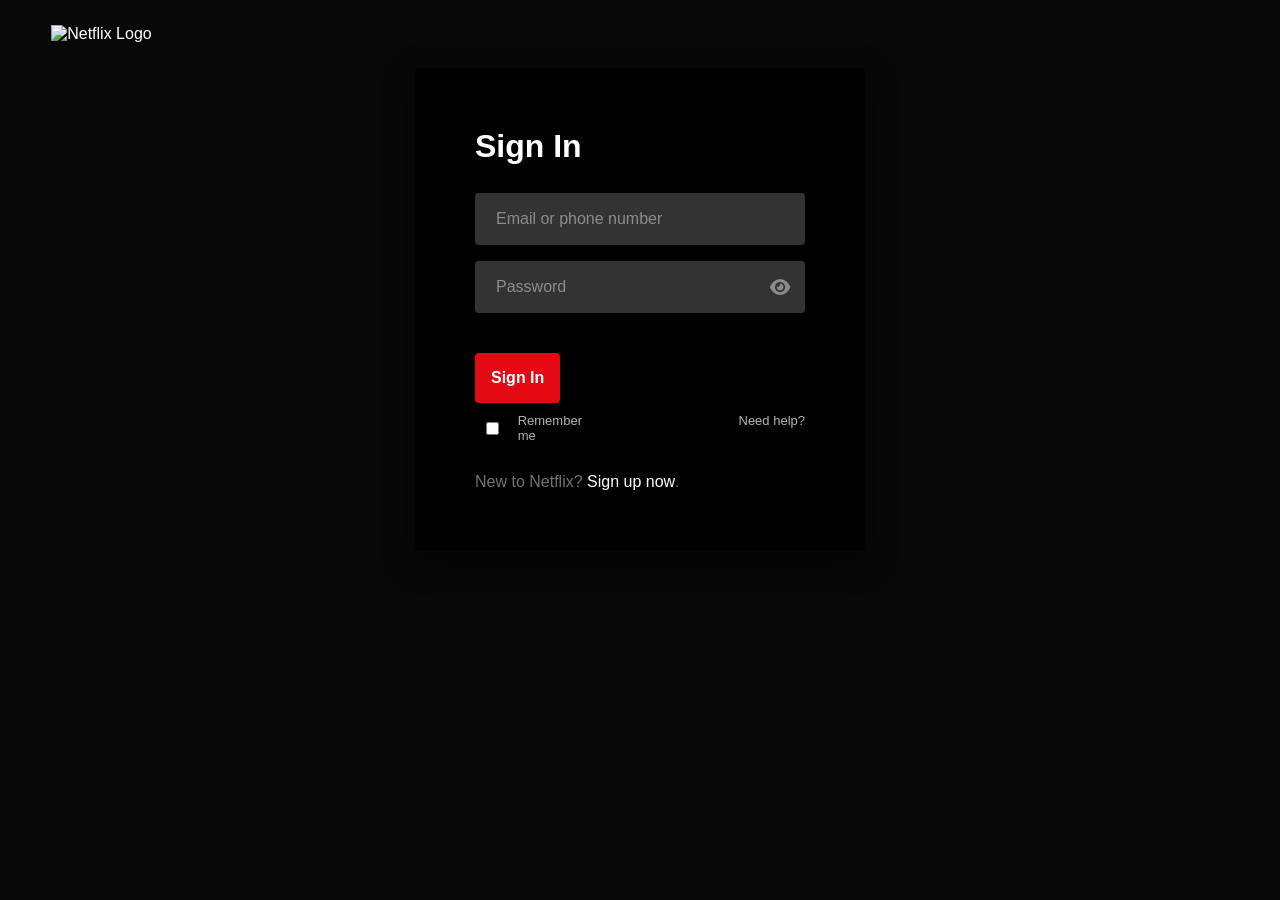
==== login.html @ 64a4ec82 "Add files via upload" ====
<!DOCTYPE html>
<html lang="en">

<head>
    <meta charset="UTF-8">
    <meta name="viewport" content="width=device-width, initial-scale=1.0">
    <title>Netflix - Login</title>
    <link rel="stylesheet" href="style.css">
    <link rel="stylesheet" href="https://cdnjs.cloudflare.com/ajax/libs/font-awesome/6.0.0/css/all.min.css">
</head>

<body>
    <div class="login-container">
        <header class="login-header">
            <img src="https://upload.wikimedia.org/wikipedia/commons/0/08/Netflix_2015_logo.svg" alt="Netflix Logo"
                class="logo">
        </header>

        <main class="login-form-wrapper">
            <h1>Sign In</h1>
            <form id="loginForm">
                <div class="input-container">
                    <input type="email" id="email" placeholder="Email or phone number" required autocomplete="email">
                </div>
                <div class="input-container">
                    <input type="password" id="password" placeholder="Password" required
                        autocomplete="current-password">
                    <i class="fa-solid fa-eye password-toggle" id="togglePassword"></i>
                </div>
                <button type="submit" class="login-btn">Sign In</button>
                <div class="form-help">
                    <div class="remember-me">
                        <input type="checkbox" id="rememberMe">
                        <label for="rememberMe">Remember me</label>
                    </div>
                    <a href="#">Need help?</a>
                </div>
                <div class="login-signup-now">
                    New to Netflix? <a href="register.html">Sign up now</a>.
                </div>
            </form>
        </main>
    </div>

    <script src="script.js" type="module"></script>
</body>

</html>
---- style.css ----
:root {
    --netflix-red: #E50914;
    --netflix-black: #141414;
    --netflix-gray: #333;
    --netflix-white: #FFFFFF;
    --netflix-dark-gray: #181818;
    /* Darker for better contrast */
    --transition: all 0.4s cubic-bezier(0.25, 1, 0.5, 1);
    --glass-bg: rgba(0, 0, 0, 0.85);
    /* Slightly more opaque */
    --card-width: 180px;
    --card-aspect: 2/3;
}

* {
    margin: 0;
    padding: 0;
    box-sizing: border-box;
    font-family: 'Inter', 'Roboto', 'Outfit', Helvetica, Arial, sans-serif;
}

body {
    background-color: var(--netflix-black);
    color: var(--netflix-white);
    overflow-x: hidden;
}

/* Scrollbar Styling */
::-webkit-scrollbar {
    width: 8px;
    height: 8px;
}

::-webkit-scrollbar-track {
    background: var(--netflix-black);
}

::-webkit-scrollbar-thumb {
    background: var(--netflix-gray);
    border-radius: 10px;
}

::-webkit-scrollbar-thumb:hover {
    background: var(--netflix-red);
}

/* Login Page Styles */
.login-container {
    height: 100vh;
    width: 100vw;
    background: linear-gradient(rgba(0, 0, 0, 0.6), rgba(0, 0, 0, 0.6)), url('https://assets.nflxext.com/ffe/siteui/vlv3/5e13e842-8c94-436e-8215-a74421b5be9d/5f0f3e3a-5900-4828-86d1-4191d8479e0a/IN-en-20230508-popsignuptwoweeks-perspective_alpha_website_large.jpg');
    background-size: cover;
    background-position: center;
    background-attachment: fixed;
    display: flex;
    flex-direction: column;
    align-items: center;
}

.login-header {
    width: 100%;
    padding: 25px 4%;
    display: flex;
    justify-content: flex-start;
}

.logo {
    width: 160px;
    height: auto;
    cursor: pointer;
}

.login-form-wrapper {
    background-color: var(--glass-bg);
    padding: 60px;
    border-radius: 4px;
    width: 100%;
    max-width: 450px;
    display: flex;
    flex-direction: column;
    box-shadow: 0 10px 30px rgba(0, 0, 0, 0.5);
}

.login-form-wrapper h1 {
    margin-bottom: 28px;
    font-size: 32px;
    font-weight: 700;
}

.input-container {
    position: relative;
    margin-bottom: 16px;
}

.login-form-wrapper input {
    width: 100%;
    padding: 16px 20px;
    padding-right: 50px;
    /* Space for icon */
    border-radius: 4px;
    border: 1px solid transparent;
    background-color: var(--netflix-gray);
    color: white;
    font-size: 16px;
    outline: none;
    transition: background-color 0.2s;
}

.login-form-wrapper input::placeholder {
    color: #8c8c8c;
    opacity: 1;
}

.login-form-wrapper input:focus {
    background-color: #454545;
    border-bottom: 2px solid var(--netflix-red);
}

.password-toggle {
    position: absolute;
    right: 15px;
    top: 50%;
    transform: translateY(-50%);
    color: #8c8c8c;
    cursor: pointer;
    font-size: 18px;
    /* Increased for visibility */
    transition: color 0.2s;
    z-index: 10;
}

.password-toggle:hover {
    color: white;
}

.login-btn {
    background-color: var(--netflix-red);
    color: white;
    padding: 16px;
    border: none;
    border-radius: 4px;
    font-size: 16px;
    font-weight: 700;
    margin-top: 24px;
    cursor: pointer;
    transition: background-color 0.2s;
}

.login-btn:hover {
    background-color: #c11119;
}

.form-help {
    display: flex;
    justify-content: space-between;
    margin-top: 10px;
    color: #b3b3b3;
    font-size: 13px;
}

.remember-me {
    display: flex;
    align-items: center;
    gap: 8px;
}

.form-help a {
    color: #b3b3b3;
    text-decoration: none;
}

.form-help a:hover {
    text-decoration: underline;
}

.login-signup-now {
    margin-top: 30px;
    color: #737373;
    font-size: 16px;
}

.login-signup-now a {
    color: white;
    text-decoration: none;
    font-weight: 500;
}

.login-signup-now a:hover {
    text-decoration: underline;
}

/* Home Page Styles */
.navbar {
    position: fixed;
    top: 0;
    width: 100%;
    padding: 20px 4%;
    display: flex;
    justify-content: space-between;
    align-items: center;
    z-index: 1000;
    background: linear-gradient(to bottom, rgba(0, 0, 0, 0.8) 0%, transparent 100%);
    transition: var(--transition);
}

.navbar.scrolled {
    background-color: var(--netflix-black);
    height: 70px;
}

.nav-left {
    display: flex;
    align-items: center;
    gap: 20px;
}

.nav-right {
    display: flex;
    align-items: center;
    gap: 20px;
}

.search-container {
    position: relative;
    display: flex;
    align-items: center;
}

.search-bar {
    background: rgba(0, 0, 0, 0.5);
    border: 1px solid white;
    padding: 8px 12px;
    color: white;
    outline: none;
    width: 200px;
    /* Fixed for easier use or expandable */
    border-radius: 4px;
    font-size: 14px;
}

.profile-icon {
    width: 32px;
    height: 32px;
    border-radius: 4px;
    cursor: pointer;
}

.logout-btn {
    background: transparent;
    color: white;
    border: 1px solid white;
    padding: 5px 12px;
    border-radius: 4px;
    cursor: pointer;
    font-size: 13px;
    transition: 0.2s;
}

.logout-btn:hover {
    background: white;
    color: black;
}

/* Hero Section */
.hero {
    position: relative;
    height: 85vh;
    width: 100%;
    background-size: cover;
    background-position: center;
    display: flex;
    flex-direction: column;
    justify-content: center;
    padding: 0 4%;
    margin-bottom: 20px;
}

.hero-overlay {
    position: absolute;
    top: 0;
    left: 0;
    width: 100%;
    height: 100%;
    background: linear-gradient(to top, var(--netflix-black) 0%, transparent 40%, rgba(0, 0, 0, 0.4) 100%);
}

.hero-content {
    position: relative;
    z-index: 1;
    max-width: 600px;
    animation: fadeIn 1s ease-out;
}

@keyframes fadeIn {
    from {
        opacity: 0;
        transform: translateY(20px);
    }

    to {
        opacity: 1;
        transform: translateY(0);
    }
}

.hero-title {
    font-size: clamp(32px, 5vw, 64px);
    font-weight: 800;
    margin-bottom: 20px;
    text-shadow: 2px 2px 10px rgba(0, 0, 0, 0.8);
}

.hero-description {
    font-size: 18px;
    margin-bottom: 24px;
    line-height: 1.4;
    text-shadow: 1px 1px 5px rgba(0, 0, 0, 0.8);
}

.hero-buttons {
    display: flex;
    gap: 12px;
}

.btn-primary {
    background-color: white;
    color: black;
    padding: 10px 28px;
    border: none;
    border-radius: 4px;
    font-size: 18px;
    font-weight: 700;
    cursor: pointer;
    display: flex;
    align-items: center;
    gap: 10px;
    transition: opacity 0.2s;
}

.btn-secondary {
    background-color: rgba(109, 109, 110, 0.7);
    color: white;
    padding: 10px 28px;
    border: none;
    border-radius: 4px;
    font-size: 18px;
    font-weight: 700;
    cursor: pointer;
    display: flex;
    align-items: center;
    gap: 10px;
    transition: background-color 0.2s;
}

.btn-primary:hover {
    opacity: 0.8;
}

.btn-secondary:hover {
    background-color: rgba(109, 109, 110, 0.4);
}

/* Movie Rows */
.row {
    margin-left: 4%;
    margin-bottom: 40px;
}

.row-title {
    font-size: 20px;
    font-weight: 700;
    margin-bottom: 15px;
}

.movies-container {
    display: flex;
    overflow-x: scroll;
    overflow-y: hidden;
    padding: 10px 0;
    gap: 12px;
    scrollbar-width: none;
}

.movies-container::-webkit-scrollbar {
    display: none;
}

.row-error {
    width: fit-content;
    padding: 20px;
    color: #888;
}

.movie-card {
    flex: 0 0 auto;
    width: var(--card-width);
    aspect-ratio: var(--card-aspect);
    position: relative;
    border-radius: 4px;
    overflow: hidden;
    cursor: pointer;
    transition: transform 0.4s ease;
}

.movie-card:hover {
    transform: scale(1.05);
    z-index: 10;
}

.movie-poster {
    width: 100%;
    height: 100%;
    object-fit: cover;
}

.movie-info {
    position: absolute;
    bottom: 0;
    left: 0;
    width: 100%;
    padding: 10px;
    background: linear-gradient(to top, rgba(0, 0, 0, 0.9) 0%, transparent 100%);
    opacity: 0;
    transition: opacity 0.3s ease;
}

.movie-card:hover .movie-info {
    opacity: 1;
}

.movie-title {
    font-size: 14px;
    font-weight: 700;
    margin-bottom: 5px;
    white-space: nowrap;
    overflow: hidden;
    text-overflow: ellipsis;
}

.movie-meta {
    display: flex;
    justify-content: space-between;
    font-size: 12px;
    color: #46d369;
}

/* Promo Banner */
.promo-banner {
    margin: 60px 4%;
    padding: 60px 40px;
    background: linear-gradient(135deg, var(--netflix-red), #800);
    border-radius: 8px;
    text-align: center;
}

.promo-content h2 {
    font-size: 32px;
    margin-bottom: 12px;
}

.promo-content p {
    font-size: 18px;
    margin-bottom: 20px;
    opacity: 0.9;
}

/* Responsive */
@media (max-width: 768px) {
    .login-form-wrapper {
        padding: 40px 20px;
    }

    .hero {
        height: 70vh;
    }

    .hero-title {
        font-size: 36px;
    }

    .logo {
        width: 120px;
    }
}
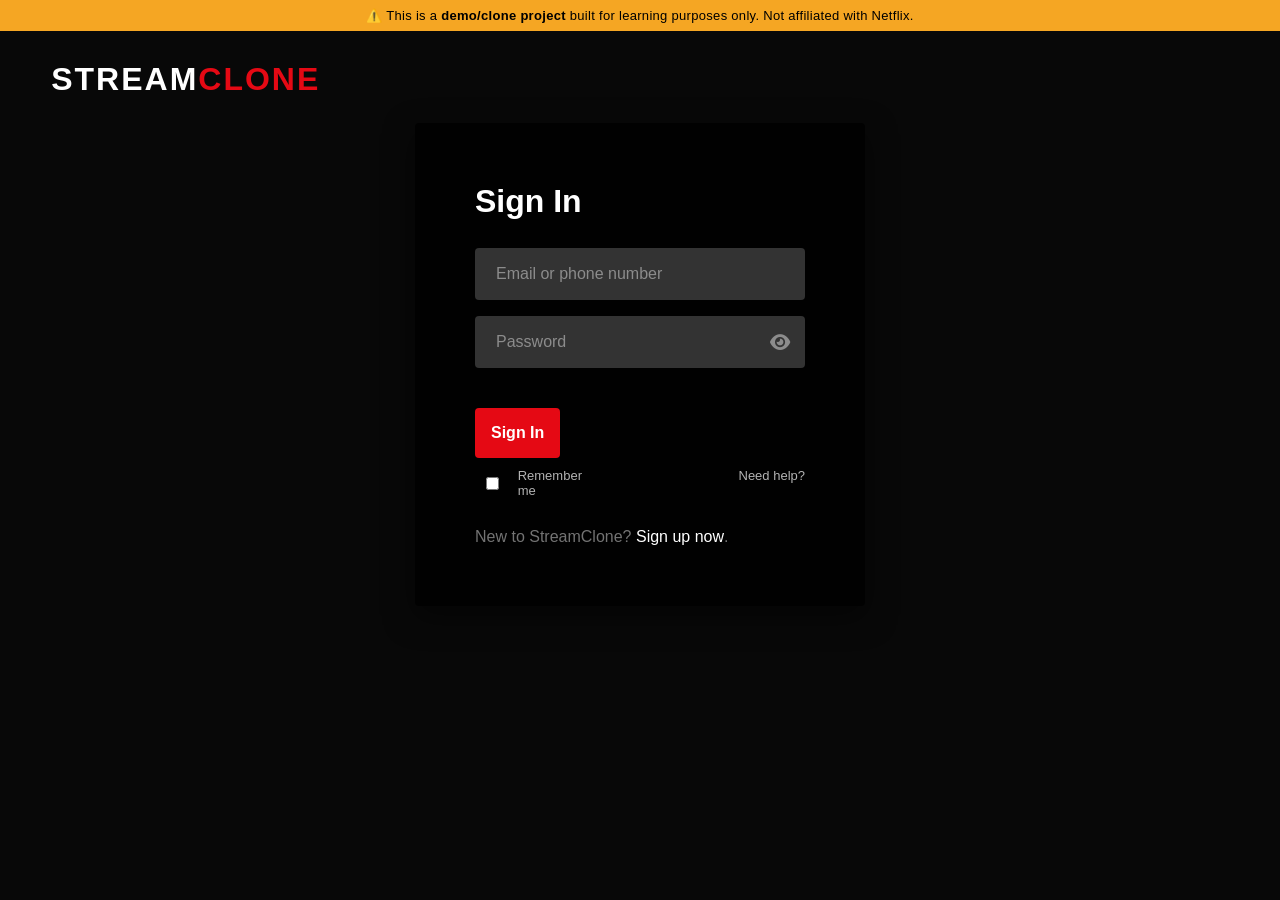
==== commit 06614fb7: "Fix: Replace Netflix branding with StreamClone to prevent phishing warning" ====
--- a/login.html
+++ b/login.html
@@ -4,16 +4,17 @@
 <head>
     <meta charset="UTF-8">
     <meta name="viewport" content="width=device-width, initial-scale=1.0">
-    <title>Netflix - Login</title>
+    <title>StreamClone - Demo Project (Login)</title>
     <link rel="stylesheet" href="style.css">
     <link rel="stylesheet" href="https://cdnjs.cloudflare.com/ajax/libs/font-awesome/6.0.0/css/all.min.css">
 </head>
 
 <body>
+    <div class="demo-banner">⚠️ This is a <strong>demo/clone project</strong> built for learning purposes only. Not
+        affiliated with Netflix.</div>
     <div class="login-container">
         <header class="login-header">
-            <img src="https://upload.wikimedia.org/wikipedia/commons/0/08/Netflix_2015_logo.svg" alt="Netflix Logo"
-                class="logo">
+            <div class="logo-text">STREAM<span style="color:#e50914;">CLONE</span></div>
         </header>
 
         <main class="login-form-wrapper">
@@ -36,7 +37,7 @@
                     <a href="#">Need help?</a>
                 </div>
                 <div class="login-signup-now">
-                    New to Netflix? <a href="register.html">Sign up now</a>.
+                    New to StreamClone? <a href="register.html">Sign up now</a>.
                 </div>
             </form>
         </main>
--- a/style.css
+++ b/style.css
@@ -25,6 +25,32 @@
     overflow-x: hidden;
 }
 
+/* Demo Project Disclaimer Banner */
+.demo-banner {
+    position: fixed;
+    top: 0;
+    left: 0;
+    width: 100%;
+    background: #f5a623;
+    color: #000;
+    text-align: center;
+    padding: 8px 16px;
+    font-size: 13px;
+    z-index: 9999;
+    font-weight: 500;
+    letter-spacing: 0.3px;
+}
+
+/* Text Logo */
+.logo-text {
+    font-size: 2rem;
+    font-weight: 900;
+    letter-spacing: 2px;
+    color: #ffffff;
+    cursor: pointer;
+    user-select: none;
+}
+
 /* Scrollbar Styling */
 ::-webkit-scrollbar {
     width: 8px;
@@ -46,8 +72,10 @@
 
 /* Login Page Styles */
 .login-container {
-    height: 100vh;
+    min-height: 100vh;
     width: 100vw;
+    padding-top: 36px;
+    /* offset for demo banner */
     background: linear-gradient(rgba(0, 0, 0, 0.6), rgba(0, 0, 0, 0.6)), url('https://assets.nflxext.com/ffe/siteui/vlv3/5e13e842-8c94-436e-8215-a74421b5be9d/5f0f3e3a-5900-4828-86d1-4191d8479e0a/IN-en-20230508-popsignuptwoweeks-perspective_alpha_website_large.jpg');
     background-size: cover;
     background-position: center;
